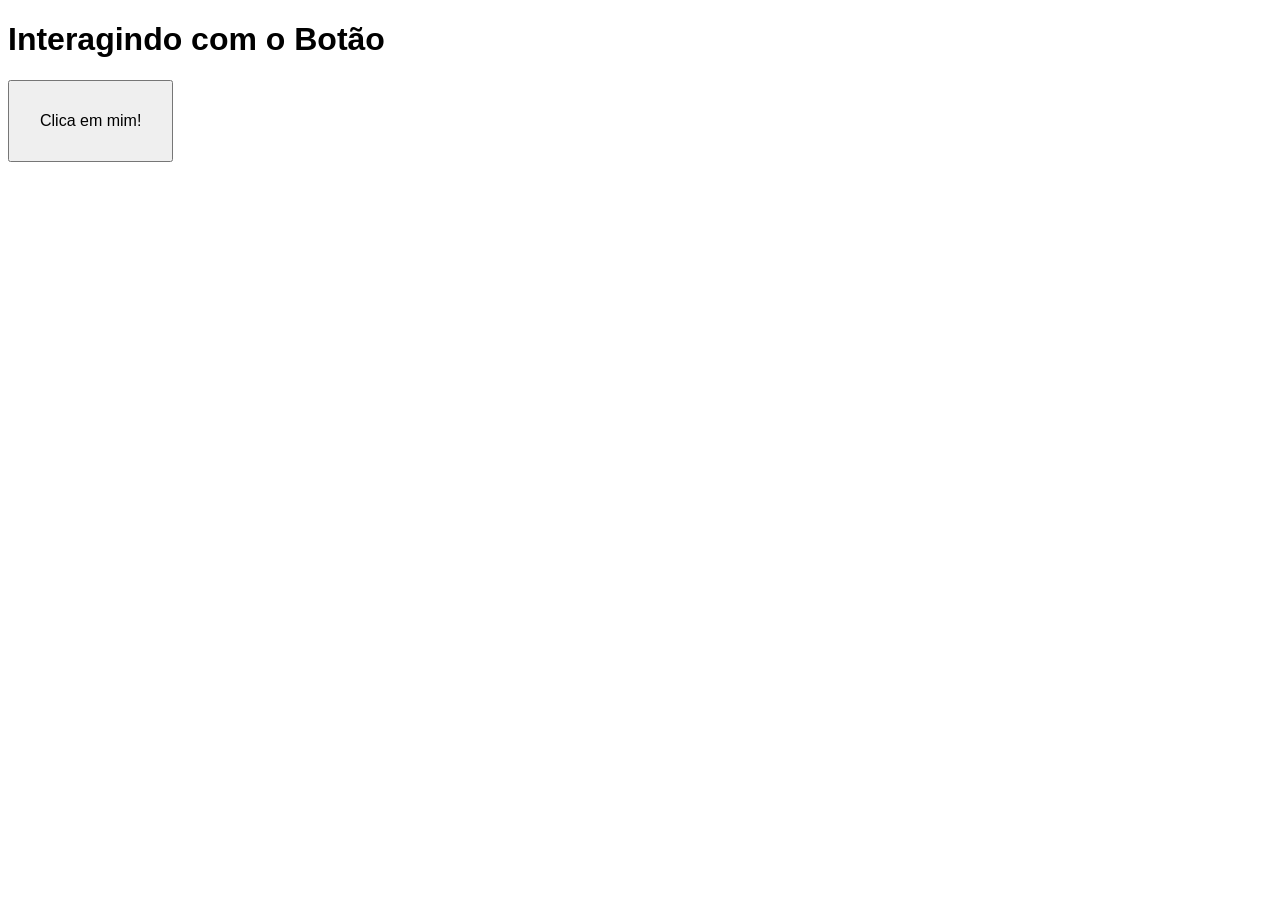
==== desafios/Site_interacao/interacao.html @ 64b038ec "Mudanças em todoas os codigos" ====
<!DOCTYPE html>
<html lang="en">
<head>
    <meta charset="UTF-8">
    <meta name="viewport" content="width=device-width, initial-scale=1.0">
    <title>Interação JS</title>
    <style>
        body { font: 12pt Arial;}
        button {font-size: 12pt; padding: 30px;}
        span {color: red;}
    </style>
</head>
<body>
    <h1>Interagindo com o Botão</h1>
    <button onclick="window.alert('Você clicou no botão!')">Clica em mim!</button>
</body>
</html>
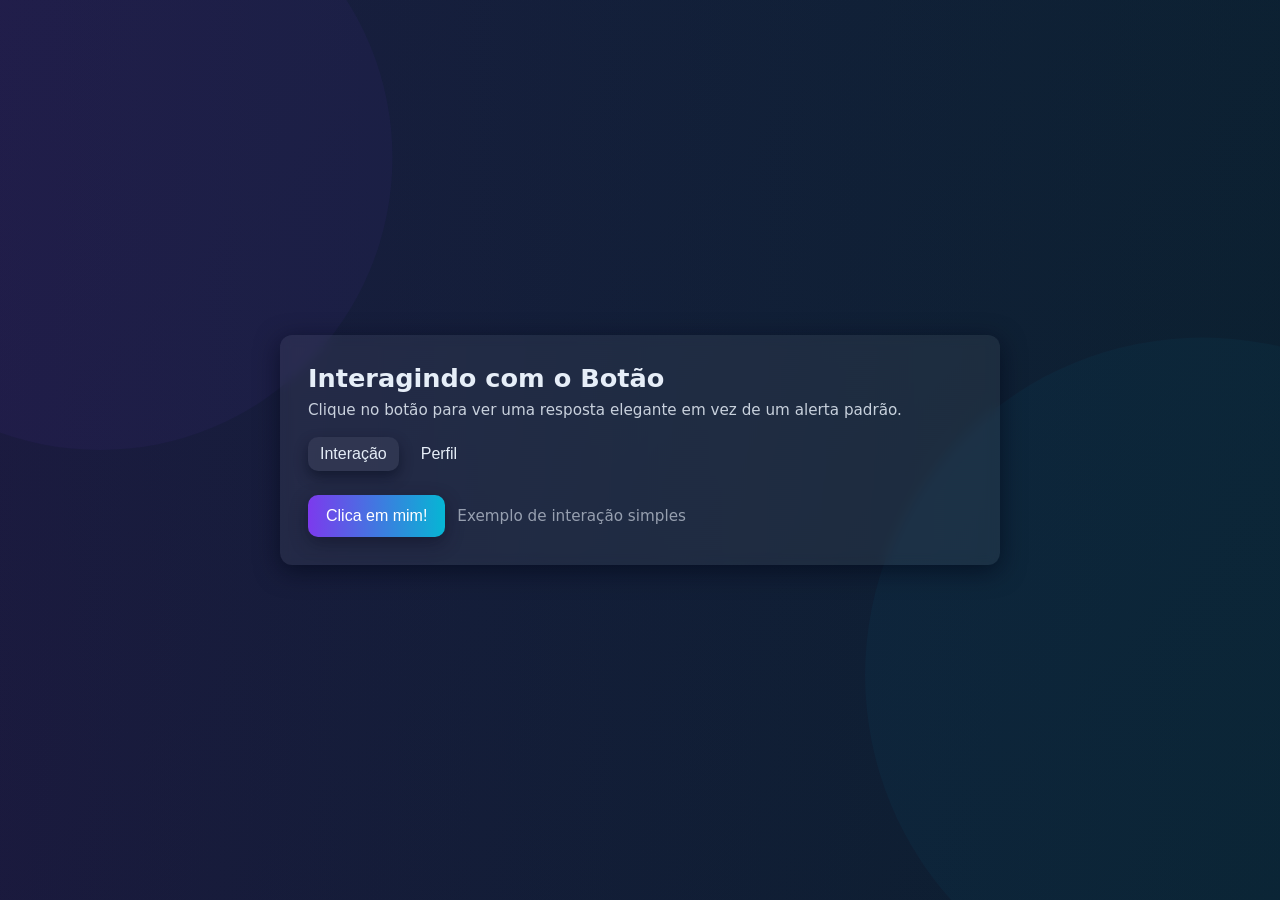
==== commit 40e2b02b: "mexi em todos codigos melhorei a interface do site, adicionei CSS e coloquei mas efietos e funções c" ====
--- a/desafios/Site_interacao/interacao.html
+++ b/desafios/Site_interacao/interacao.html
@@ -1,17 +1,55 @@
 <!DOCTYPE html>
-<html lang="en">
+<html lang="pt-BR">
 <head>
     <meta charset="UTF-8">
     <meta name="viewport" content="width=device-width, initial-scale=1.0">
     <title>Interação JS</title>
-    <style>
-        body { font: 12pt Arial;}
-        button {font-size: 12pt; padding: 30px;}
-        span {color: red;}
-    </style>
+    <link rel="stylesheet" href="style.css">
+    <meta name="description" content="Exemplo simples de interação com JavaScript">
 </head>
 <body>
-    <h1>Interagindo com o Botão</h1>
-    <button onclick="window.alert('Você clicou no botão!')">Clica em mim!</button>
+    <div class="container">
+        <div class="card">
+            <header>
+                <h1>Interagindo com o Botão</h1>
+                <p class="lead muted">Clique no botão para ver uma resposta elegante em vez de um alerta padrão.</p>
+            </header>
+
+            <main>
+                <nav class="tabs">
+                    <button class="tab-btn btn active" data-tab="interaction">Interação</button>
+                    <button class="tab-btn btn" data-tab="profile">Perfil</button>
+                </nav>
+
+                <section id="tab-interaction" class="tab-content">
+                    <div class="actions">
+                        <button id="actionBtn" class="btn">Clica em mim!</button>
+                        <div class="muted">Exemplo de interação simples</div>
+                    </div>
+                </section>
+
+                <section id="tab-profile" class="tab-content" style="display:none">
+                    <div class="profile">
+                        <div class="profile-avatar" aria-hidden="true"></div>
+                        <div class="profile-info">
+                            <h2 id="profileName">Usuário Exemplo</h2>
+                            <p id="profileBio" class="muted">Esta é uma bio rápida sobre o usuário. Clique em editar para alterar.</p>
+                            <div class="profile-actions">
+                                <button id="changeAvatar" class="btn">Alterar foto</button>
+                                <button id="removeAvatar" class="btn" style="background:#ef4444">Remover foto</button>
+                                <button id="editProfile" class="btn">Editar perfil</button>
+                                <button id="logout" class="btn" style="background:#e11d48">Sair</button>
+                            </div>
+                            <input id="avatarInput" type="file" accept="image/*" style="display:none">
+                        </div>
+                    </div>
+                </section>
+            </main>
+        </div>
+    </div>
+
+    <div id="toast" class="toast" aria-live="polite"></div>
+
+    <script src="java.js"></script>
 </body>
-</html> +</html>
--- a/desafios/Site_interacao/style.css
+++ b/desafios/Site_interacao/style.css
@@ -0,0 +1,88 @@
+:root{
+    --bg1: #0f172a;
+    --bg2: #0b1220;
+    --card: rgba(255,255,255,0.06);
+    --accent: #7c3aed;
+    --accent-2: #06b6d4;
+    --text: #e6eef8;
+}
+*{box-sizing:border-box}
+html,body{height:100%;margin:0}
+body{
+    font-family: Inter, system-ui, -apple-system, "Segoe UI", Roboto, "Helvetica Neue", Arial;
+    color:var(--text);
+    -webkit-font-smoothing:antialiased;
+    display:flex;
+    align-items:center;
+    justify-content:center;
+    padding:32px;
+    /* Layered background: decorative SVG (data-URI) + base gradient */
+    background-image: url('data:image/svg+xml;utf8,<svg xmlns="http://www.w3.org/2000/svg" viewBox="0 0 1200 800"><defs><linearGradient id="g" x1="0" x2="1"><stop offset="0" stop-color="%237c3aed" stop-opacity="0.12"/><stop offset="1" stop-color="%2306b6d4" stop-opacity="0.08"/></linearGradient></defs><rect width="100%" height="100%" fill="url(%23g)"/><circle cx="120" cy="140" r="260" fill="%237c3aed" fill-opacity="0.05"/><circle cx="1100" cy="600" r="300" fill="%2306b6d4" fill-opacity="0.04"/></svg>'), linear-gradient(135deg,var(--bg1),var(--bg2));
+    background-repeat: no-repeat, no-repeat;
+    background-position: center center, center center;
+    background-size: cover, cover;
+}
+.container{
+    width:100%;
+    max-width:720px;
+}
+.card{
+    background:var(--card);
+    border-radius:12px;
+    padding:28px;
+    box-shadow:0 6px 24px rgba(2,6,23,0.6);
+    backdrop-filter: blur(6px);
+}
+h1{margin:0 0 8px;font-size:1.6rem}
+p.lead{margin:0 0 18px;color:rgba(230,238,248,0.85)}
+.actions{display:flex;gap:12px;align-items:center}
+.btn{
+    background: linear-gradient(90deg,var(--accent),var(--accent-2));
+    color:white;border:0;padding:12px 18px;border-radius:10px;
+    font-size:1rem;cursor:pointer;transition:transform .14s ease, box-shadow .14s ease, opacity .14s;
+    box-shadow:0 6px 18px rgba(12,12,30,0.45);
+}
+.btn:active{transform:translateY(1px) scale(.997)}
+.btn:hover{box-shadow:0 10px 28px rgba(12,12,30,0.55)}
+.muted{color:rgba(230,238,248,0.6);font-size:.95rem}
+
+/* Toast */
+.toast{
+    position:fixed;left:50%;transform:translateX(-50%);bottom:32px;
+    background:linear-gradient(90deg, rgba(0,0,0,0.5), rgba(10,10,20,0.6));
+    color:var(--text);padding:12px 16px;border-radius:10px;opacity:0;pointer-events:none;
+    transition:opacity .28s ease, transform .28s cubic-bezier(.2,.9,.3,1);
+}
+.toast.show{opacity:1;pointer-events:auto;transform:translateX(-50%) translateY(-6px)}
+
+/* Cursor follower */
+.cursor-follower{
+    position:fixed;top:0;left:0;width:36px;height:36px;border-radius:50%;pointer-events:none;
+    transform:translate3d(-50%,-50%,0);transition:width .18s ease,height .18s ease,opacity .18s,filter .18s;
+    mix-blend-mode: screen;z-index:9999;opacity:0;
+    background: radial-gradient(circle at 30% 30%, rgba(124,58,237,0.95), rgba(6,182,212,0.55) 60%, rgba(124,58,237,0.06) 100%);
+    filter: blur(8px) saturate(1.05);
+}
+.cursor-follower.active{transform:translate3d(-50%,-50%,0) scale(1.6);filter:blur(6px) saturate(1.2)}
+
+/* Tabs & Profile */
+.tabs{display:flex;gap:10px;margin:8px 0 18px}
+.tab-btn{padding:8px 12px;background:transparent;color:var(--text);box-shadow:none}
+.tab-btn.active{background:rgba(255,255,255,0.06);box-shadow:0 6px 14px rgba(2,6,23,0.45)}
+.tab-content{padding-top:6px}
+.profile{display:flex;gap:18px;align-items:center}
+.profile-avatar{width:96px;height:96px;border-radius:18px;background:linear-gradient(135deg,var(--accent),var(--accent-2));box-shadow:0 8px 24px rgba(12,12,30,0.45)}
+.profile-avatar{background-size:cover;background-position:center;cursor:pointer;display:flex;align-items:center;justify-content:center;color:rgba(255,255,255,0.9);font-weight:700}
+.profile-avatar.has-image{box-shadow:0 10px 28px rgba(2,6,23,0.55)}
+.profile-info h2{margin:0 0 6px}
+.profile-actions{display:flex;gap:8px;margin-top:12px}
+
+
+
+/* Responsive */
+@media (max-width:520px){
+    .card{padding:20px}
+    h1{font-size:1.25rem}
+    .actions{flex-direction:column;align-items:stretch}
+    .btn{width:100%}
+}
